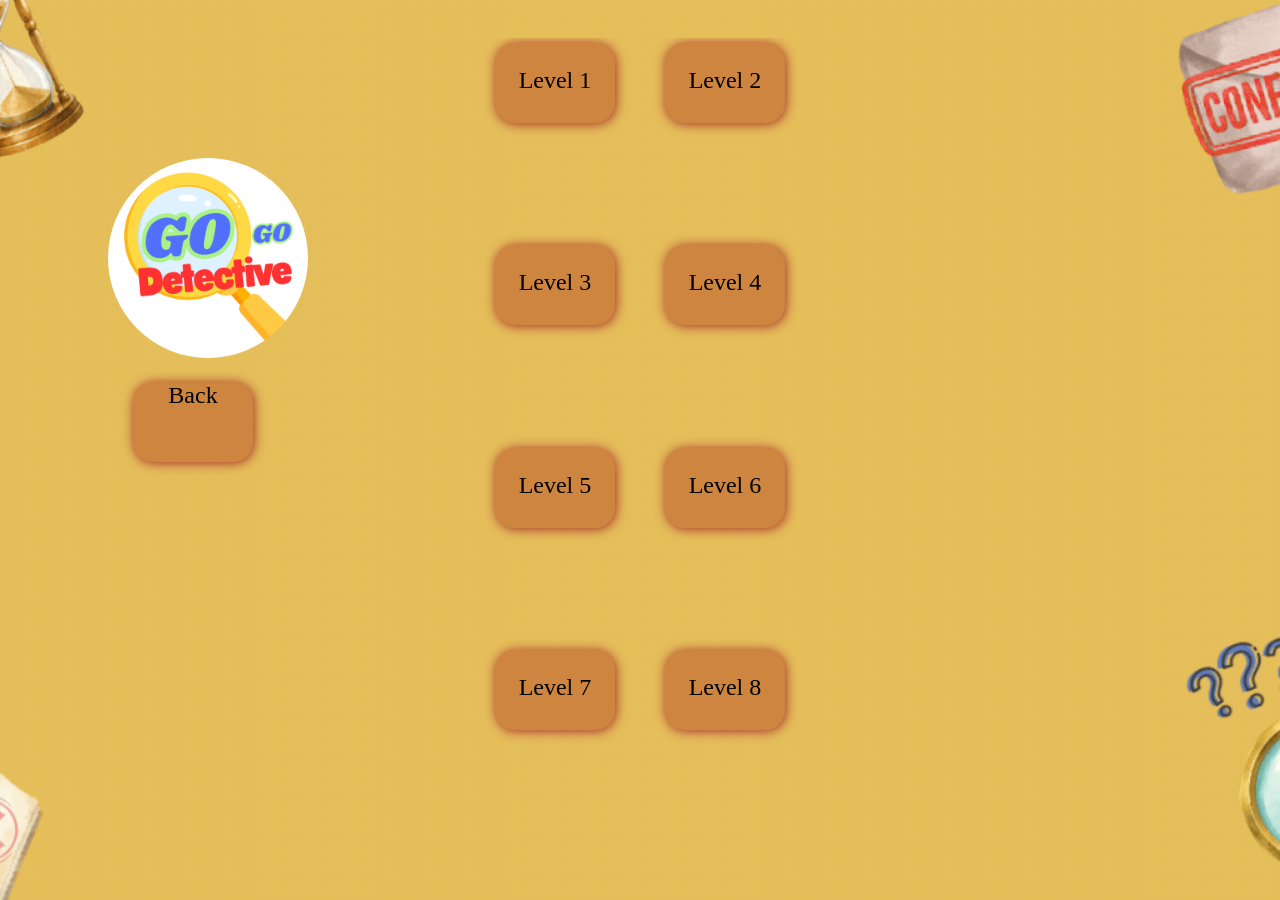
==== levelselector.html @ b93c73d6 "aMerge branch 'main' of https://github.com/Nurukodesu/go-go-detective" ====
<html lang="en">

<head>
	<meta charset="UTF-8">
	<meta name="viewport" content="width=device-width, initial-scale=1.0">
	<title>Document</title>
	<link rel="stylesheet" href="style.css">
</head>

<body>
	<div id="main">
		<div class="logo">
			<img src="asset/logo.png" alt="">
			<br>
			<div id="back">
				<a class="card" href="index.html">
					<div class="name">
						<p>Back</p>
					</div>
				</a>
			</div>
		</div>
		<div id="levels">
			<a id="lvl1" class="card" href="levels/1.html">
				<div class="name">
					<p>Level 1</p>
				</div>
			</a>

			<a id="lvl2" class="card" href="levels/2.html">
				<div class="name">
					<p>Level 2</p>
				</div>
			</a>
			<a id="lvl3" class="card" href="levels/3.html">
				<div class="name">
					<p>Level 3</p>
				</div>
			</a>
			<a id="lvl4" class="card" href="levels/4.html">
				<div class="name">
					<p>Level 4</p>
				</div>
			</a>
			<a id="lvl5" class="card" href="levels/5.html">
				<div class="name">
					<p>Level 5</p>
				</div>
			</a>
			<a id="lvl6" class="card" href="levels/6.html">
				<div class="name">
					<p>Level 6</p>
				</div>
			</a>
			<a id="lvl7" class="card" href="levels/7.html">
				<div class="name">
					<p>Level 7</p>
				</div>
			</a>
			<a id="lvl8" class="card" href="levels/8.html">
				<div class="name">
					<p>Level 8</p>
				</div>
			</a>
		</div>

	</div>
	<script src="clear.js"></script>
</body>

</html>
---- style.css ----
body {
	background-image: url("asset/bg.gif");
	background-position: center;
	background-attachment: fixed;
	background-repeat: no-repeat;
	background-size: cover;
}

#main {
	display: block;
	justify-content: center;
}

#levels {
	display: flex;
	flex-wrap: wrap;
	justify-content: center;
	overflow-y: scroll;
	scrollbar-width: none;
	width: 40%;
	height: 90vh;
	margin-left: 30%;
	margin-right: 20%;
	margin-top: 3%;
}

.card {
	display: block;
	background-color: peru;
	box-shadow: 1px 1px 12px brown;
	border-radius: 20px;
	width: 120;
	height: 80px;
	margin-left: 25px;
	margin-right: 25px;
	margin-top: 5px;
}

.card:hover {
	box-shadow: 0px 0px 5px red;
}

.name {
	color: black;
	font-size: x-large;
	text-align: center;
	margin-top: auto;
	margin-bottom: auto;
}

a {
	text-decoration: none;
}

.logo {
	position: fixed;
	margin-top: 120px;
	margin-left: 100px;
}

.logo img {
	width: 200px;
	height: 200px;
	border-radius: 70%;
}
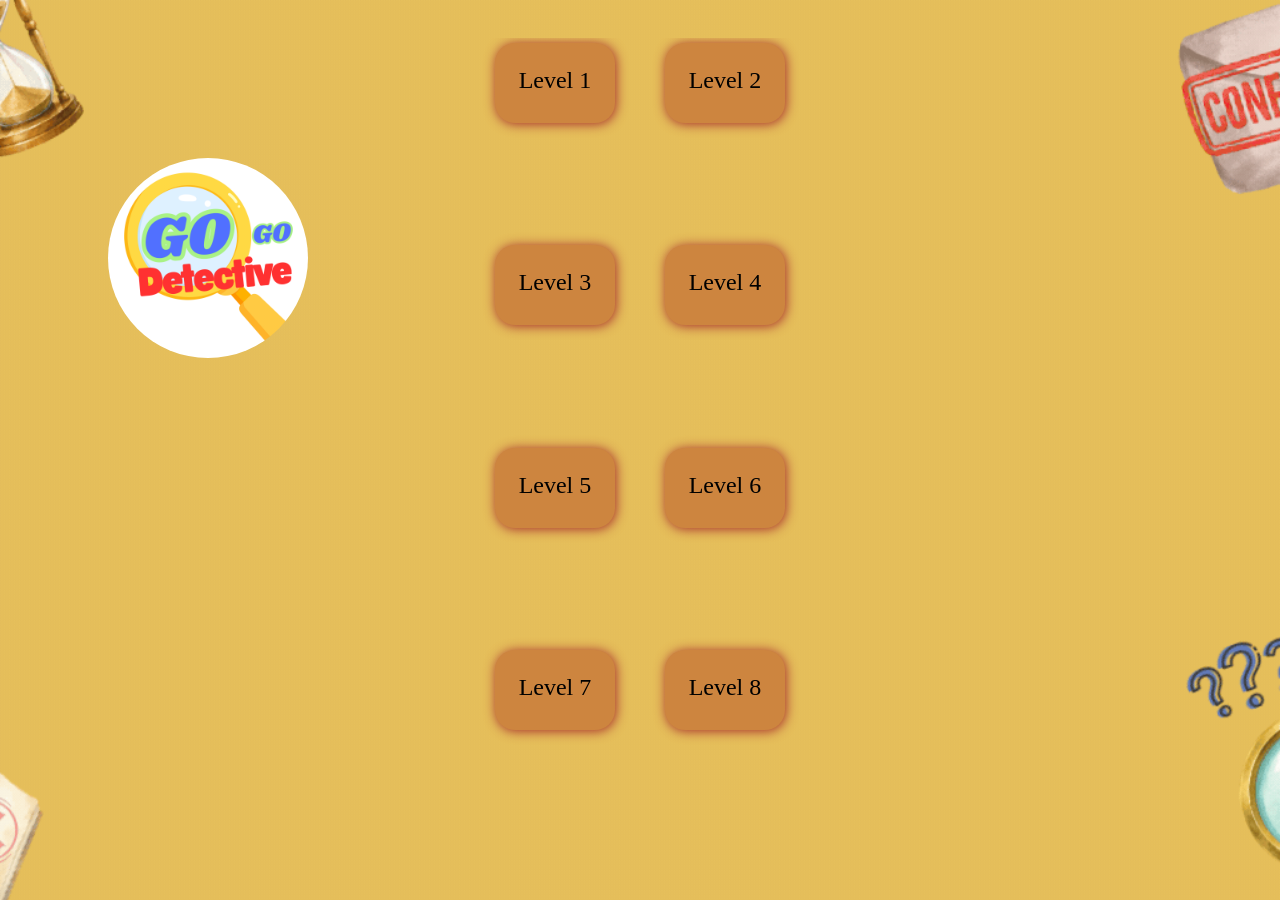
==== commit 62bb1af4: "." ====
--- a/levelselector.html
+++ b/levelselector.html
@@ -11,14 +11,6 @@
 	<div id="main">
 		<div class="logo">
 			<img src="asset/logo.png" alt="">
-			<br>
-			<div id="back">
-				<a class="card" href="index.html">
-					<div class="name">
-						<p>Back</p>
-					</div>
-				</a>
-			</div>
 		</div>
 		<div id="levels">
 			<a id="lvl1" class="card" href="levels/1.html">
@@ -32,27 +24,27 @@
 					<p>Level 2</p>
 				</div>
 			</a>
-			<a id="lvl3" class="card" href="levels/3.html">
+			<a id="lvl3" class="card" href="">
 				<div class="name">
 					<p>Level 3</p>
 				</div>
 			</a>
-			<a id="lvl4" class="card" href="levels/4.html">
+			<a id="lvl4" class="card" href="">
 				<div class="name">
 					<p>Level 4</p>
 				</div>
 			</a>
-			<a id="lvl5" class="card" href="levels/5.html">
+			<a id="lvl5" class="card" href="">
 				<div class="name">
 					<p>Level 5</p>
 				</div>
 			</a>
-			<a id="lvl6" class="card" href="levels/6.html">
+			<a id="lvl6" class="card" href="">
 				<div class="name">
 					<p>Level 6</p>
 				</div>
 			</a>
-			<a id="lvl7" class="card" href="levels/7.html">
+			<a id="lvl7" class="card" href="">
 				<div class="name">
 					<p>Level 7</p>
 				</div>
--- a/style.css
+++ b/style.css
@@ -26,10 +26,11 @@
 
 .card {
 	display: block;
+	justify-content: center;
 	background-color: peru;
 	box-shadow: 1px 1px 12px brown;
 	border-radius: 20px;
-	width: 120;
+	width: 120px;
 	height: 80px;
 	margin-left: 25px;
 	margin-right: 25px;
@@ -62,4 +63,8 @@
 	width: 200px;
 	height: 200px;
 	border-radius: 70%;
+}
+
+#back {
+	display: flex;
 }
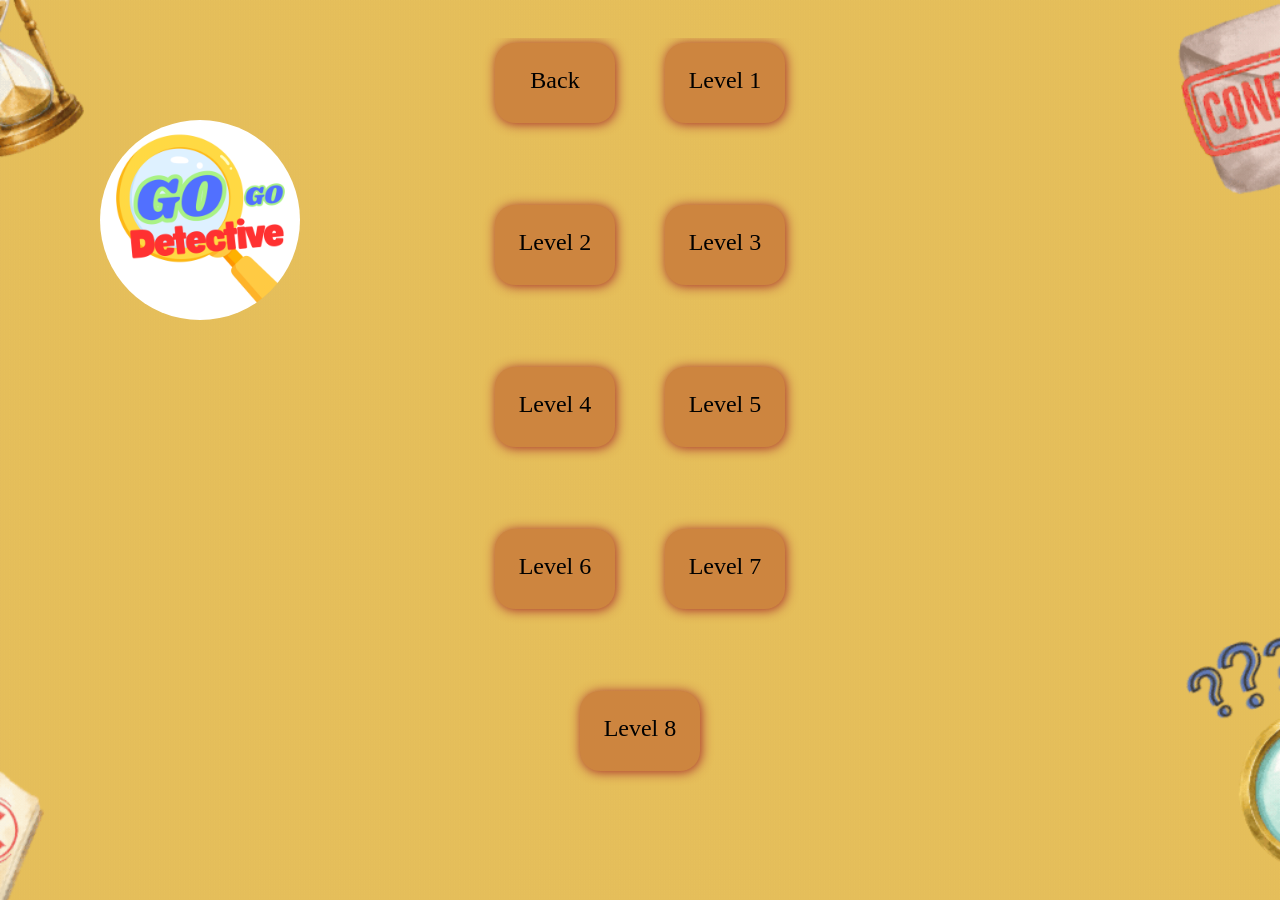
==== commit b80247a2: "." ====
--- a/levelselector.html
+++ b/levelselector.html
@@ -11,8 +11,14 @@
 	<div id="main">
 		<div class="logo">
 			<img src="asset/logo.png" alt="">
+			<br>
 		</div>
 		<div id="levels">
+			<a class="card" href="index.html">
+				<div class="name">
+					<p>Back</p>
+				</div>
+			</a>
 			<a id="lvl1" class="card" href="levels/1.html">
 				<div class="name">
 					<p>Level 1</p>
@@ -24,27 +30,27 @@
 					<p>Level 2</p>
 				</div>
 			</a>
-			<a id="lvl3" class="card" href="">
+			<a id="lvl3" class="card" href="levels/3.html">
 				<div class="name">
 					<p>Level 3</p>
 				</div>
 			</a>
-			<a id="lvl4" class="card" href="">
+			<a id="lvl4" class="card" href="levels/4.html">
 				<div class="name">
 					<p>Level 4</p>
 				</div>
 			</a>
-			<a id="lvl5" class="card" href="">
+			<a id="lvl5" class="card" href="levels/5.html">
 				<div class="name">
 					<p>Level 5</p>
 				</div>
 			</a>
-			<a id="lvl6" class="card" href="">
+			<a id="lvl6" class="card" href="levels/6.html">
 				<div class="name">
 					<p>Level 6</p>
 				</div>
 			</a>
-			<a id="lvl7" class="card" href="">
+			<a id="lvl7" class="card" href="levels/7.html">
 				<div class="name">
 					<p>Level 7</p>
 				</div>
--- a/style.css
+++ b/style.css
@@ -55,16 +55,13 @@
 
 .logo {
 	position: fixed;
-	margin-top: 120px;
-	margin-left: 100px;
+	top: 120;
+	left: 100;
 }
 
 .logo img {
 	width: 200px;
 	height: 200px;
 	border-radius: 70%;
-}
-
-#back {
-	display: flex;
+	margin-bottom: 20px;
 }
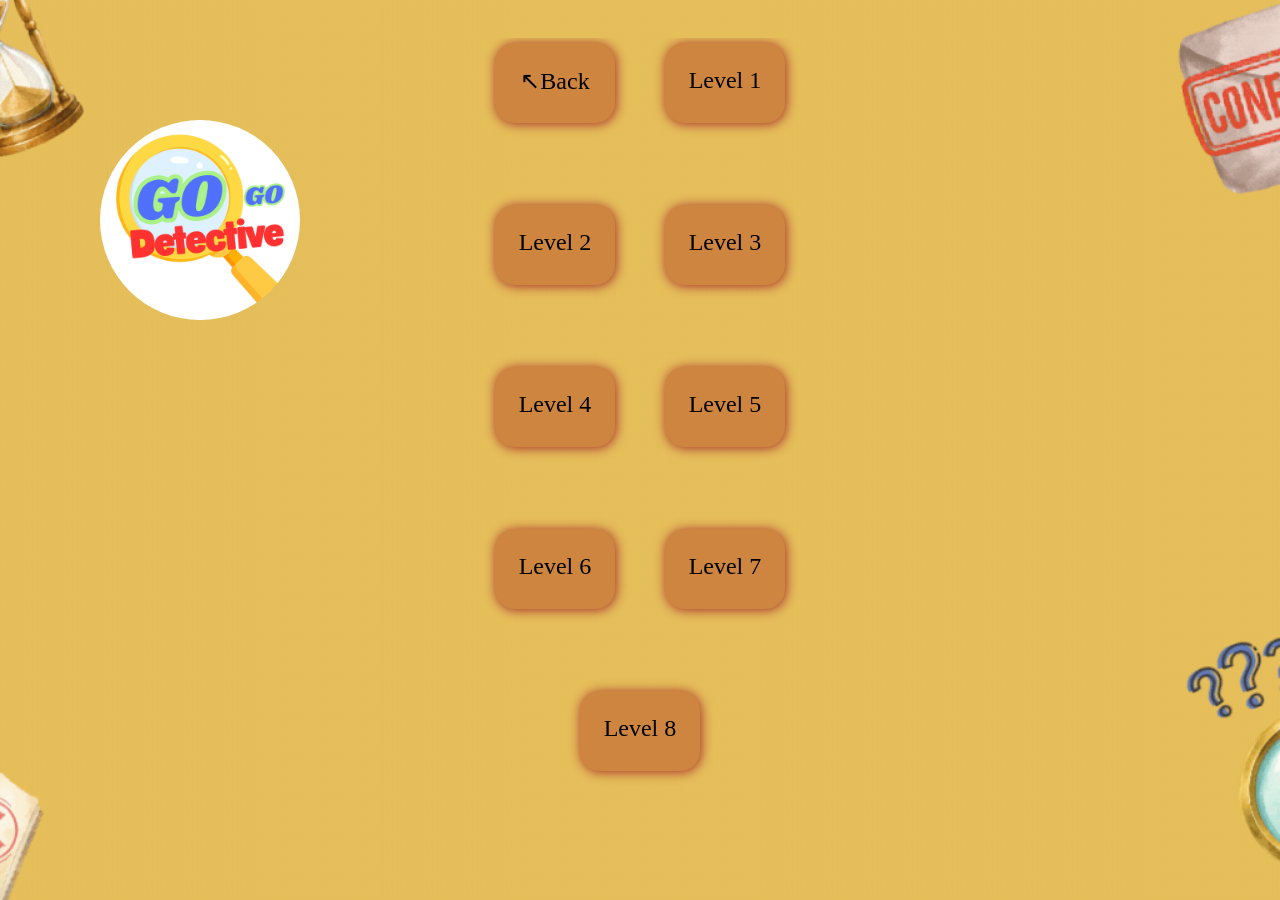
==== commit 56e61ca5: "." ====
--- a/levelselector.html
+++ b/levelselector.html
@@ -14,9 +14,9 @@
 			<br>
 		</div>
 		<div id="levels">
-			<a class="card" href="index.html">
+			<a id="back" class="card" href="index.html">
 				<div class="name">
-					<p>Back</p>
+					<p>↖Back</p>
 				</div>
 			</a>
 			<a id="lvl1" class="card" href="levels/1.html">
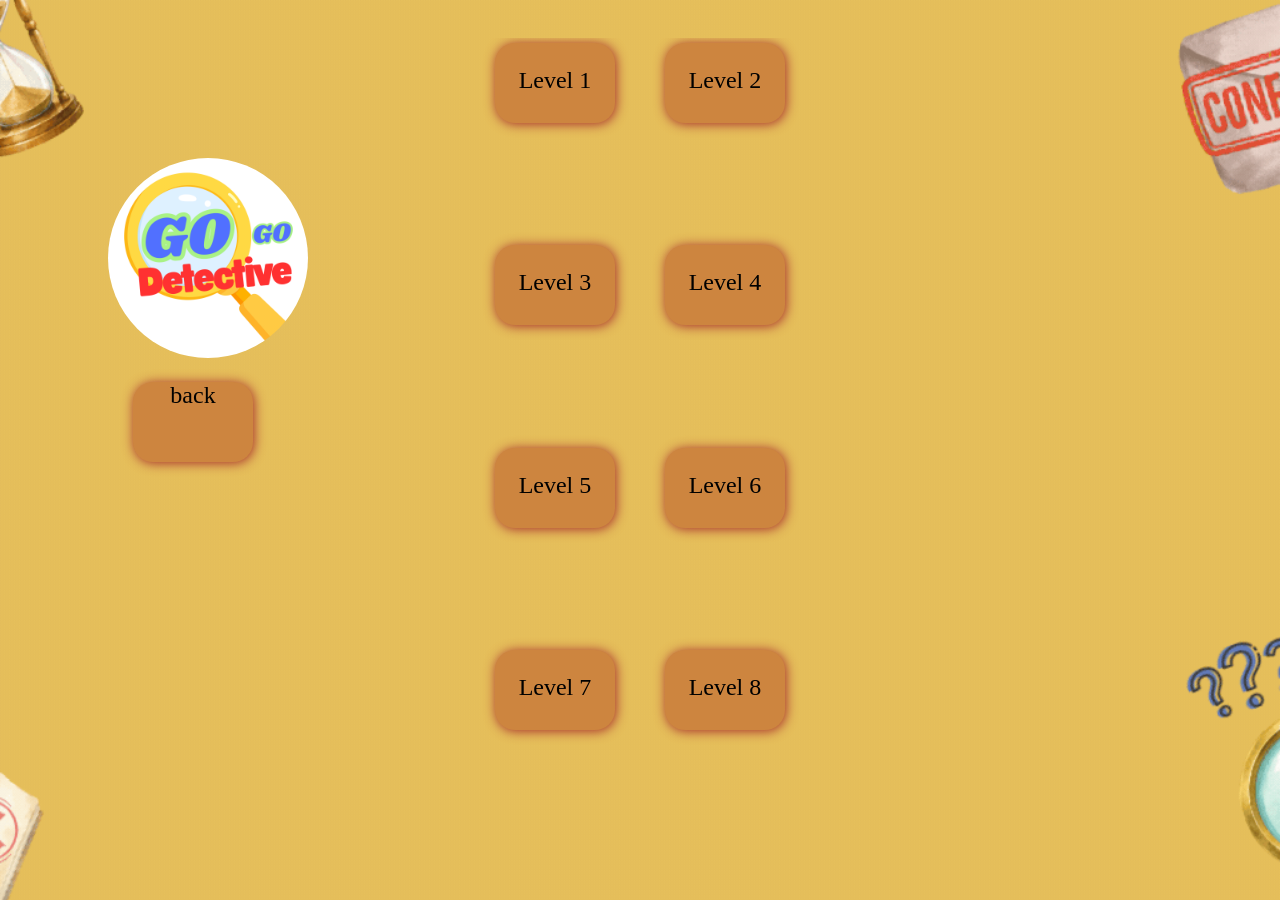
==== commit 67579a74: "." ====
--- a/levelselector.html
+++ b/levelselector.html
@@ -12,13 +12,15 @@
 		<div class="logo">
 			<img src="asset/logo.png" alt="">
 			<br>
+			<div id="back">
+				<a class="card" href="index.html">
+					<div class="name">
+						<p>back</p>
+					</div>
+				</a>
+			</div>
 		</div>
 		<div id="levels">
-			<a id="back" class="card" href="index.html">
-				<div class="name">
-					<p>↖Back</p>
-				</div>
-			</a>
 			<a id="lvl1" class="card" href="levels/1.html">
 				<div class="name">
 					<p>Level 1</p>
@@ -35,22 +37,22 @@
 					<p>Level 3</p>
 				</div>
 			</a>
-			<a id="lvl4" class="card" href="levels/4.html">
+			<a id="lvl4" class="card" href="">
 				<div class="name">
 					<p>Level 4</p>
 				</div>
 			</a>
-			<a id="lvl5" class="card" href="levels/5.html">
+			<a id="lvl5" class="card" href="">
 				<div class="name">
 					<p>Level 5</p>
 				</div>
 			</a>
-			<a id="lvl6" class="card" href="levels/6.html">
+			<a id="lvl6" class="card" href="">
 				<div class="name">
 					<p>Level 6</p>
 				</div>
 			</a>
-			<a id="lvl7" class="card" href="levels/7.html">
+			<a id="lvl7" class="card" href="">
 				<div class="name">
 					<p>Level 7</p>
 				</div>
--- a/style.css
+++ b/style.css
@@ -26,11 +26,10 @@
 
 .card {
 	display: block;
-	justify-content: center;
 	background-color: peru;
 	box-shadow: 1px 1px 12px brown;
 	border-radius: 20px;
-	width: 120px;
+	width: 120;
 	height: 80px;
 	margin-left: 25px;
 	margin-right: 25px;
@@ -55,13 +54,12 @@
 
 .logo {
 	position: fixed;
-	top: 120;
-	left: 100;
+	margin-top: 120px;
+	margin-left: 100px;
 }
 
 .logo img {
 	width: 200px;
 	height: 200px;
 	border-radius: 70%;
-	margin-bottom: 20px;
 }
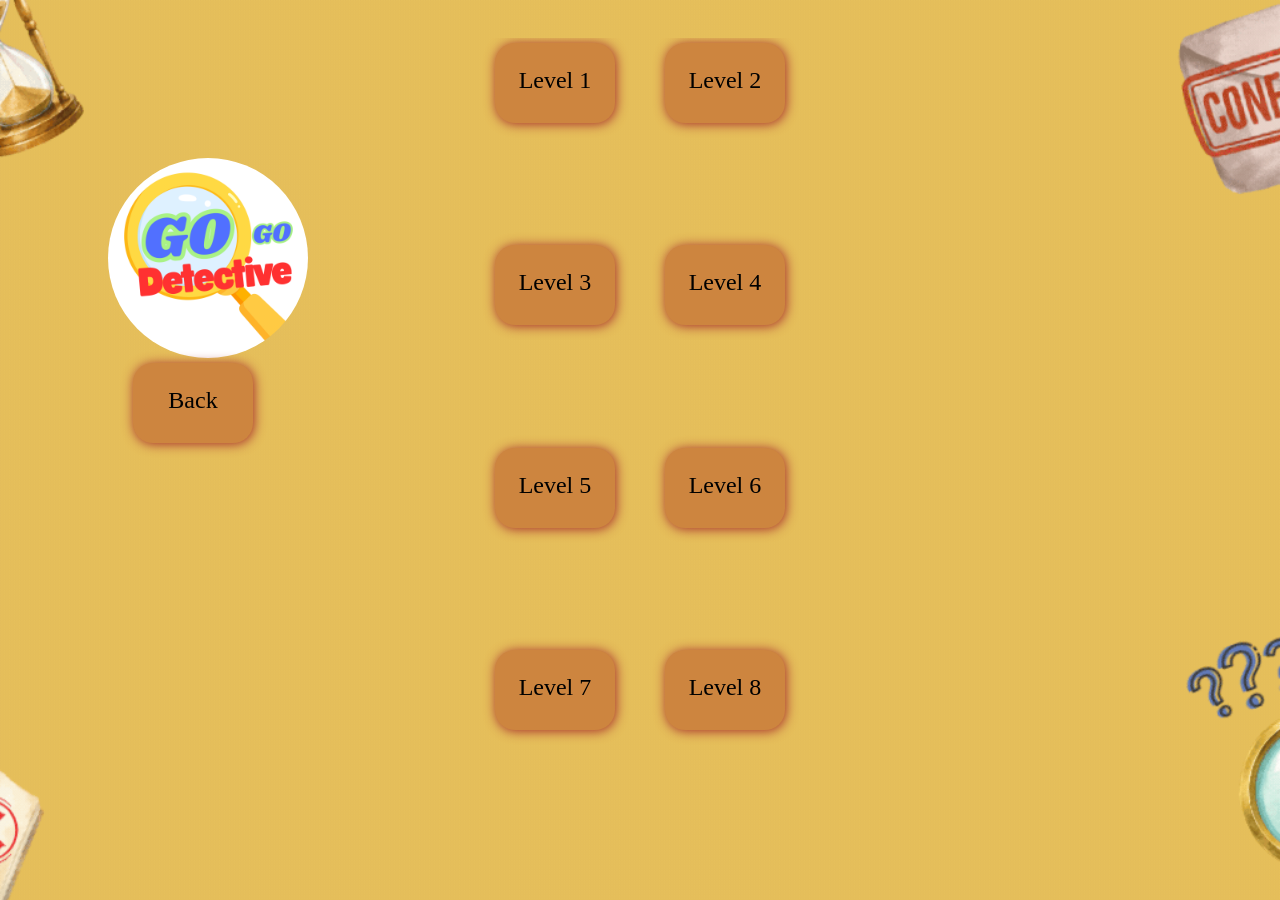
==== commit 23ae0fb3: "." ====
--- a/levelselector.html
+++ b/levelselector.html
@@ -15,7 +15,7 @@
 			<div id="back">
 				<a class="card" href="index.html">
 					<div class="name">
-						<p>back</p>
+						<p>Back</p>
 					</div>
 				</a>
 			</div>
@@ -37,22 +37,22 @@
 					<p>Level 3</p>
 				</div>
 			</a>
-			<a id="lvl4" class="card" href="">
+			<a id="lvl4" class="card" href="levels/4.html">
 				<div class="name">
 					<p>Level 4</p>
 				</div>
 			</a>
-			<a id="lvl5" class="card" href="">
+			<a id="lvl5" class="card" href="levels/5.html">
 				<div class="name">
 					<p>Level 5</p>
 				</div>
 			</a>
-			<a id="lvl6" class="card" href="">
+			<a id="lvl6" class="card" href="levels/6.html">
 				<div class="name">
 					<p>Level 6</p>
 				</div>
 			</a>
-			<a id="lvl7" class="card" href="">
+			<a id="lvl7" class="card" href="levels/7.html">
 				<div class="name">
 					<p>Level 7</p>
 				</div>
--- a/style.css
+++ b/style.css
@@ -26,10 +26,11 @@
 
 .card {
 	display: block;
+	justify-content: center;
 	background-color: peru;
 	box-shadow: 1px 1px 12px brown;
 	border-radius: 20px;
-	width: 120;
+	width: 120px;
 	height: 80px;
 	margin-left: 25px;
 	margin-right: 25px;
@@ -62,4 +63,8 @@
 	width: 200px;
 	height: 200px;
 	border-radius: 70%;
+}
+
+#back {
+	display: flex;
 }
